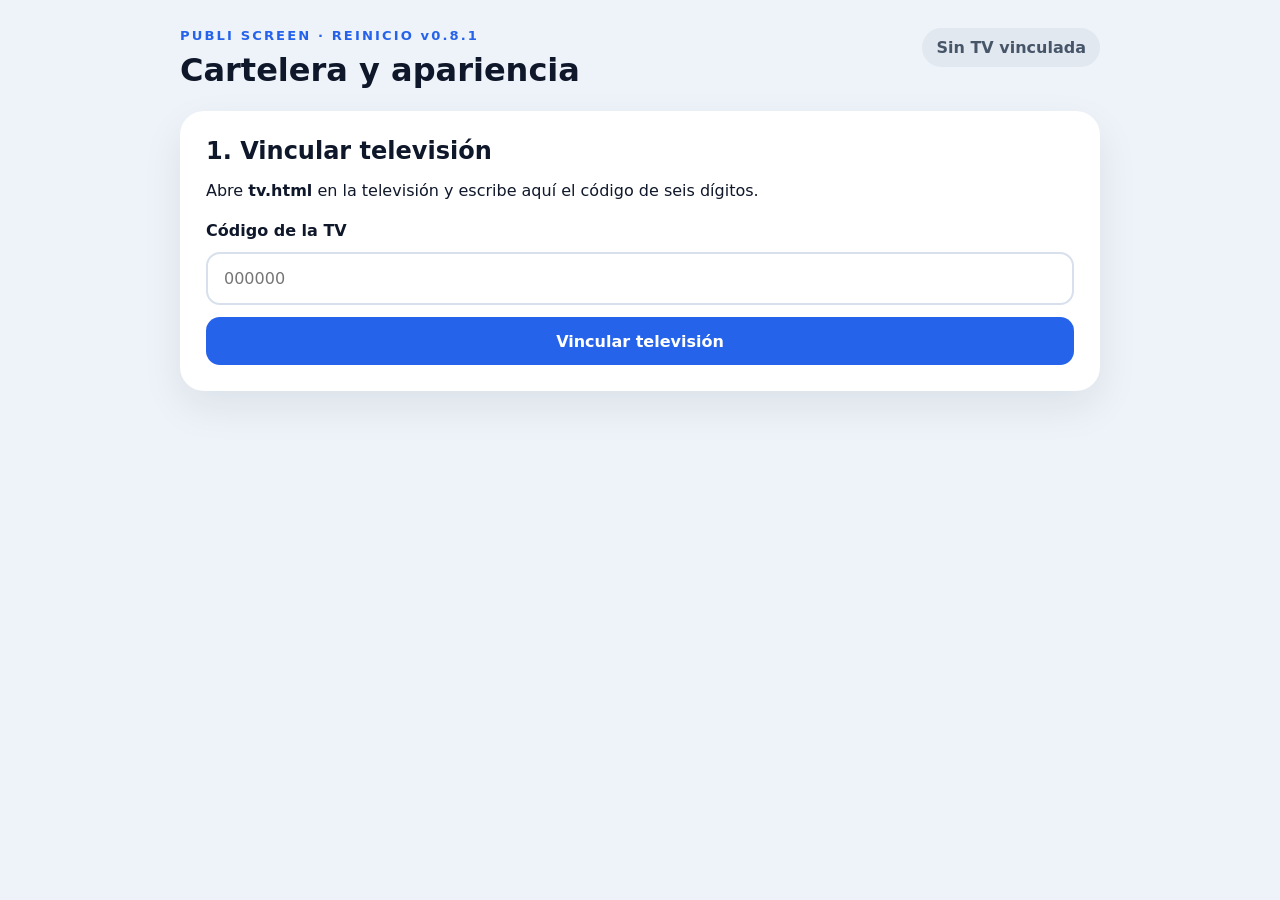
==== admin.html @ 949a7314 "PUBLI SCREEN reinicio v0.8.1 - Recuperacion de TV" ====
<!doctype html>
<html lang="es">
<head>
  <meta charset="utf-8">
  <meta name="viewport" content="width=device-width,initial-scale=1">
  <title>PUBLI SCREEN Admin</title>
  <link rel="stylesheet" href="styles.css">
</head>
<body class="admin-page">
  <main class="admin-shell">
    <header class="admin-header">
      <div>
        <p class="eyebrow">PUBLI SCREEN · REINICIO v0.8.1</p>
        <h1>Cartelera y apariencia</h1>
      </div>
      <span id="connectionBadge" class="badge">Sin TV vinculada</span>
    </header>

    <section id="appearanceSection" class="panel hidden">
      <div class="section-title"><div><p class="eyebrow">APARIENCIA DE LA TV</p><h2>Fondo y franja informativa</h2></div></div>
      <form id="appearanceForm" class="stack">
        <label for="backgroundMode">Tipo de fondo</label>
        <select id="backgroundMode">
          <option value="preset" selected>Fondo predeterminado</option>
          <option value="image">Imagen personalizada</option>
          <option value="solid">Color sólido</option>
          <option value="gradient">Degradado</option>
        </select>

        <div id="presetBackgroundPanel" class="background-mode-panel">
          <label>Fondos predeterminados</label>
          <div id="presetThemeGrid" class="preset-theme-grid">
            <button type="button" class="preset-theme-card selected" data-theme="clasico">
              <img src="theme-clasico.png" alt="Clásico">
              <span>Clásico</span>
            </button>
            <button type="button" class="preset-theme-card" data-theme="vacaciones">
              <img src="theme-vacaciones.png" alt="Vacaciones">
              <span>Vacaciones</span>
            </button>
            <button type="button" class="preset-theme-card" data-theme="regreso-clases">
              <img src="theme-regreso-clases.png" alt="Regreso a clases">
              <span>Regreso a clases</span>
            </button>
            <button type="button" class="preset-theme-card" data-theme="fiestas-patrias">
              <img src="theme-fiestas-patrias.png" alt="Fiestas Patrias">
              <span>Fiestas Patrias</span>
            </button>
            <button type="button" class="preset-theme-card" data-theme="halloween">
              <img src="theme-halloween.png" alt="Halloween">
              <span>Halloween</span>
            </button>
            <button type="button" class="preset-theme-card" data-theme="dia-muertos">
              <img src="theme-dia-muertos.png" alt="Día de Muertos">
              <span>Día de Muertos</span>
            </button>
            <button type="button" class="preset-theme-card" data-theme="navidad">
              <img src="theme-navidad.png" alt="Navidad">
              <span>Navidad</span>
            </button>
          </div>
        </div>

        <div id="imageBackgroundPanel" class="background-mode-panel hidden">
          <label for="backgroundInput">Imagen de fondo horizontal</label>
          <input id="backgroundInput" type="file" accept="image/jpeg,image/png,image/webp">
          <p class="field-help">Recomendado: imagen horizontal 16:9, por ejemplo 1920 × 1080 px.</p>
        </div>

        <div id="solidBackgroundPanel" class="background-mode-panel hidden">
          <label for="solidColor">Color del fondo</label>
          <div class="color-control-row">
            <input id="solidColor" type="color" value="#073b7a">
            <input id="solidColorText" type="text" value="#073b7a" maxlength="7" inputmode="text">
          </div>
        </div>

        <div id="gradientBackgroundPanel" class="background-mode-panel hidden">
          <div class="two-columns">
            <div>
              <label for="gradientColor1">Color 1</label>
              <input id="gradientColor1" type="color" value="#123f91">
            </div>
            <div>
              <label for="gradientColor2">Color 2</label>
              <input id="gradientColor2" type="color" value="#5b21b6">
            </div>
          </div>
          <label for="gradientDirection">Dirección del degradado</label>
          <select id="gradientDirection">
            <option value="to right">Horizontal →</option>
            <option value="to left">Horizontal ←</option>
            <option value="to bottom">Vertical ↓</option>
            <option value="to top">Vertical ↑</option>
            <option value="135deg" selected>Diagonal ↘</option>
            <option value="45deg">Diagonal ↗</option>
          </select>
        </div>

        <label>Vista previa del fondo</label>
        <div id="backgroundPreview" class="background-preview theme-preview">
          <span id="backgroundPreviewPlaceholder">Vista previa del fondo</span>
          <img id="backgroundPreviewImage" alt="Fondo de la TV">
        </div>

        <label for="tickerText">Texto de la franja inferior</label>
        <textarea id="tickerText" maxlength="500" placeholder="ACEPTAMOS TARJETAS • ACUMULA PUNTOS • RECARGAS Y PAGO DE SERVICIOS"></textarea>

        <div class="two-columns">
          <div>
            <label for="tickerDirection">Dirección</label>
            <select id="tickerDirection">
              <option value="left" selected>De derecha a izquierda</option>
              <option value="right">De izquierda a derecha</option>
            </select>
          </div>
          <div>
            <label for="tickerSpeed">Velocidad</label>
            <select id="tickerSpeed">
              <option value="slow">Lenta</option>
              <option value="normal" selected>Normal</option>
              <option value="fast">Rápida</option>
            </select>
          </div>
        </div>

        <label for="transitionStyle">Transición entre pantallas</label>
        <select id="transitionStyle">
          <option value="fade" selected>Desvanecimiento</option>
          <option value="slide-left">Desplazamiento lateral ←</option>
          <option value="slide-right">Desplazamiento lateral →</option>
          <option value="zoom-in">Zoom de entrada</option>
          <option value="zoom-out">Zoom de salida</option>
          <option value="rise">Subir suavemente</option>
          <option value="drop">Bajar suavemente</option>
          <option value="carousel">Carrusel 3D</option>
          <option value="continuous-carousel">Carrusel continuo</option>
        </select>

        <div class="presentation-controls-card">
          <p class="eyebrow">PRESENTACIÓN</p>

          <label class="switch-row summary-switch">
            <input id="summaryEnabled" type="checkbox" checked>
            <span>
              <strong>Pantallas de resumen</strong>
              <small>Mostrar hasta 6 ofertas antes de verlas de 2 en 2.</small>
            </span>
          </label>

          <label>Duración por tipo de pantalla</label>
          <div class="three-columns duration-grid">
            <div>
              <label for="noticeDuration">Avisos</label>
              <select id="noticeDuration">
                <option value="5">5 segundos</option>
                <option value="8">8 segundos</option>
                <option value="10" selected>10 segundos</option>
                <option value="15">15 segundos</option>
                <option value="20">20 segundos</option>
                <option value="30">30 segundos</option>
              </select>
            </div>
            <div>
              <label for="summaryDuration">Resumen</label>
              <select id="summaryDuration">
                <option value="5">5 segundos</option>
                <option value="8" selected>8 segundos</option>
                <option value="10">10 segundos</option>
                <option value="15">15 segundos</option>
                <option value="20">20 segundos</option>
                <option value="30">30 segundos</option>
              </select>
            </div>
            <div>
              <label for="offersDuration">Ofertas</label>
              <select id="offersDuration">
                <option value="5">5 segundos</option>
                <option value="8">8 segundos</option>
                <option value="10" selected>10 segundos</option>
                <option value="15">15 segundos</option>
                <option value="20">20 segundos</option>
                <option value="30">30 segundos</option>
              </select>
            </div>
          </div>
        </div>

        <label class="switch-row">
          <input id="showClock" type="checkbox" checked>
          <span>Mostrar hora y fecha</span>
        </label>

        <div class="appearance-actions">
          <button id="saveAppearanceButton" class="button primary" type="submit">Guardar apariencia</button>
          <button id="openPreviewButton" class="button secondary" type="button">Vista previa de TV</button>
        </div>
      </form>
      <p id="appearanceMessage" class="message hidden"></p>
    </section>

    <section id="pairSection" class="panel">
      <h2>1. Vincular televisión</h2>
      <p>Abre <strong>tv.html</strong> en la televisión y escribe aquí el código de seis dígitos.</p>
      <form id="pairForm" class="stack">
        <label for="pairCode">Código de la TV</label>
        <input id="pairCode" inputmode="numeric" maxlength="6" placeholder="000000" required>
        <button class="button primary" type="submit">Vincular televisión</button>
      </form>
      <p id="pairMessage" class="message hidden"></p>
    </section>

    <section id="offerSection" class="panel hidden">
      <div class="section-title">
        <div>
          <p class="eyebrow">NUEVA PUBLICACIÓN</p>
          <h2>Crear oferta o aviso</h2>
        </div>
        <button id="unlinkButton" class="button ghost" type="button">Desvincular</button>
      </div>

      <form id="offerForm" class="stack">
        <label for="contentType">Tipo de publicación</label>
        <select id="contentType">
          <option value="offer" selected>Oferta</option>
          <option value="notice">Aviso</option>
        </select>

        <label id="titleLabel" for="title">Producto</label>
        <input id="title" maxlength="60" placeholder="Ej. Coca-Cola" required>

        <label for="description">Descripción</label>
        <textarea id="description" maxlength="120" placeholder="Ej. Paquete de 2 botellas de 2.5 L"></textarea>

        <div id="priceFields" class="two-columns">
          <div>
            <label for="previousPrice">Precio anterior</label>
            <input id="previousPrice" type="number" min="0" step="0.01" placeholder="45.00" required>
          </div>
          <div>
            <label for="currentPrice">Precio actual</label>
            <input id="currentPrice" type="number" min="0" step="0.01" placeholder="39.00" required>
          </div>
        </div>

        <div id="ctaField" class="hidden">
          <label for="ctaText">Llamado a la acción</label>
          <input id="ctaText" maxlength="100" placeholder="Ej. Pide más información en cajas">
        </div>

        <label for="duration">Duración en TV</label>
        <select id="duration">
          <option value="5">5 segundos</option>
          <option value="8" selected>8 segundos</option>
          <option value="10">10 segundos</option>
          <option value="15">15 segundos</option>
          <option value="20">20 segundos</option>
        </select>

        <label id="mediaLabel" for="media">Imagen del producto</label>
        <input id="media" type="file" accept="image/jpeg,image/png,image/webp" required>
        <p class="field-help">La imagen se sube sin recortes ni transformaciones. En los avisos es opcional.</p>

        <div id="imagePreview" class="admin-image-preview empty">
          <span>Vista previa</span>
          <img id="previewImage" alt="Vista previa" class="hidden">
        </div>

        <button id="saveButton" class="button primary" type="submit">Guardar oferta</button>
      </form>
      <p id="offerMessage" class="message hidden"></p>
    </section>

    <section id="listSection" class="panel hidden">
      <div class="section-title">
        <div>
          <p class="eyebrow">PUBLICACIONES GUARDADAS</p>
          <h2>Lista de reproducción</h2><p class="field-help">La TV mezcla ofertas y avisos activos siguiendo este orden.</p>
        </div>
        <span id="offerCount" class="count">0</span>
      </div>
      <div id="offersList" class="offers-list"></div>
    </section>
  </main>


  <div id="previewModal" class="preview-modal hidden" role="dialog" aria-modal="true" aria-label="Vista previa de TV">
    <div class="preview-dialog">
      <div class="preview-toolbar">
        <div>
          <strong>Vista previa de TV</strong>
          <span>La misma presentación que recibe la televisión vinculada.</span>
        </div>
        <button id="closePreviewButton" class="button ghost" type="button">Cerrar</button>
      </div>
      <div class="preview-frame-wrap">
        <iframe id="tvPreviewFrame" title="Vista previa de PUBLI SCREEN" allow="autoplay"></iframe>
      </div>
    </div>
  </div>

  <script type="module" src="admin.js"></script>
</body>
</html>
---- styles.css ----
* {
  box-sizing: border-box;
}

:root {
  font-family: Inter, ui-sans-serif, system-ui, -apple-system, BlinkMacSystemFont, "Segoe UI", sans-serif;
  color: #0f172a;
  background: #eef3f9;
}

body {
  margin: 0;
}

.hidden {
  display: none !important;
}

button,
input,
textarea,
select {
  font: inherit;
}

.button {
  display: inline-flex;
  min-height: 48px;
  padding: 12px 20px;
  align-items: center;
  justify-content: center;
  border: 0;
  border-radius: 14px;
  font-weight: 800;
  text-decoration: none;
  cursor: pointer;
}

.button.primary {
  color: white;
  background: #2563eb;
}

.button.secondary,
.button.ghost {
  color: #0f172a;
  background: #e2e8f0;
}

.button:disabled {
  opacity: .6;
  cursor: wait;
}

.eyebrow {
  margin: 0 0 8px;
  color: #2563eb;
  font-size: .82rem;
  font-weight: 900;
  letter-spacing: .16em;
}

.landing {
  display: grid;
  min-height: 100vh;
  padding: 24px;
  place-items: center;
}

.landing-card {
  width: min(100%, 700px);
  padding: 42px;
  border-radius: 28px;
  background: white;
  box-shadow: 0 24px 70px rgba(15, 23, 42, .12);
}

.landing-card h1 {
  margin: 0;
  font-size: clamp(2.5rem, 7vw, 5rem);
}

.landing-card p {
  color: #64748b;
  font-size: 1.1rem;
  line-height: 1.6;
}

.landing-actions {
  display: flex;
  gap: 12px;
  flex-wrap: wrap;
}

.admin-page {
  min-height: 100vh;
  background: #eef3f9;
}

.admin-shell {
  width: min(100% - 24px, 920px);
  margin: 0 auto;
  padding: 28px 0 70px;
}

.admin-header {
  display: flex;
  margin-bottom: 22px;
  align-items: flex-start;
  justify-content: space-between;
  gap: 16px;
}

.admin-header h1,
.panel h2 {
  margin: 0;
}

.badge,
.count {
  display: inline-flex;
  padding: 10px 14px;
  border-radius: 999px;
  color: #475569;
  background: #e2e8f0;
  font-weight: 800;
}

.badge.connected {
  color: #166534;
  background: #dcfce7;
}

.panel {
  margin-bottom: 22px;
  padding: 26px;
  border-radius: 24px;
  background: white;
  box-shadow: 0 16px 40px rgba(15, 23, 42, .08);
}

.stack {
  display: grid;
  gap: 12px;
}

label {
  margin-top: 5px;
  font-weight: 800;
}

input,
textarea,
select {
  width: 100%;
  padding: 15px 16px;
  border: 2px solid #d7e0ec;
  border-radius: 14px;
  outline: none;
  background: white;
}

input:focus,
textarea:focus {
  border-color: #2563eb;
}

textarea {
  min-height: 100px;
  resize: vertical;
}

.two-columns {
  display: grid;
  grid-template-columns: 1fr 1fr;
  gap: 14px;
}

.field-help {
  margin: -4px 0 4px;
  color: #64748b;
  font-size: .9rem;
}

.section-title {
  display: flex;
  margin-bottom: 18px;
  align-items: flex-start;
  justify-content: space-between;
  gap: 14px;
}

.message {
  margin: 16px 0 0;
  padding: 14px 16px;
  border-radius: 14px;
  color: #166534;
  background: #dcfce7;
  font-weight: 700;
}

.message.error {
  color: #991b1b;
  background: #fee2e2;
}

.admin-image-preview {
  display: grid;
  min-height: 300px;
  padding: 14px;
  place-items: center;
  overflow: hidden;
  border-radius: 18px;
  background: #0f172a;
}

.admin-image-preview span {
  color: #94a3b8;
}

.admin-image-preview img {
  display: block;
  width: auto;
  height: auto;
  max-width: 100%;
  max-height: 420px;
  object-fit: contain;
}

.admin-image-preview:not(.empty) span {
  display: none;
}

.offers-list {
  display: grid;
  gap: 10px;
}

.offer-list-item {
  display: grid;
  grid-template-columns: 72px 1fr auto;
  min-width: 0;
  padding: 10px;
  align-items: center;
  gap: 14px;
  border: 1px solid #e2e8f0;
  border-radius: 16px;
}

.offer-list-item img {
  width: 72px;
  height: 72px;
  object-fit: contain;
  border-radius: 10px;
  background: #f8fafc;
}

.offer-list-item div {
  display: grid;
  min-width: 0;
  gap: 4px;
}

.offer-list-item span {
  color: #64748b;
}

.icon-button {
  padding: 10px;
  border: 0;
  border-radius: 10px;
  color: #991b1b;
  background: #fee2e2;
  font-weight: 800;
  cursor: pointer;
}

.empty-list {
  color: #64748b;
}

/* TV */
.tv-page {
  width: 100vw;
  height: 100vh;
  overflow: hidden;
  background: linear-gradient(135deg, #163c88, #5922b5);
}

.tv-pair-view,
.tv-empty-view {
  display: grid;
  width: 100%;
  height: 100%;
  padding: 5vw;
  place-content: center;
  text-align: center;
  color: white;
}

.tv-brand {
  margin: 0 0 12px;
  color: #93c5fd;
  font-weight: 900;
  letter-spacing: .2em;
}

.tv-pair-view h1,
.tv-empty-view h1 {
  margin: 0;
  font-size: clamp(3rem, 7vw, 7rem);
}

.tv-pair-view > p,
.tv-empty-view > p {
  font-size: clamp(1.2rem, 2.2vw, 2.2rem);
}

.pairing-code {
  margin: 32px auto;
  padding: 20px 42px;
  border: 3px solid rgba(255,255,255,.3);
  border-radius: 24px;
  background: rgba(255,255,255,.1);
  font-size: clamp(4rem, 10vw, 10rem);
  font-weight: 900;
  letter-spacing: .12em;
}

.tv-offer-view {
  position: relative;
  width: 100%;
  height: 100%;
  padding: clamp(18px, 3vh, 34px) clamp(24px, 3vw, 58px) clamp(28px, 4vh, 46px);
}

.offer-card {
  display: grid;
  grid-template-columns: minmax(0, 46%) minmax(0, 54%);
  width: 100%;
  height: 100%;
  min-height: 0;
  gap: clamp(18px, 2.4vw, 42px);
  padding: clamp(24px, 3vw, 54px);
  overflow: hidden;
  border-radius: clamp(24px, 3vw, 50px);
  background: white;
  box-shadow: 0 24px 70px rgba(0,0,0,.25);
}

.offer-copy {
  display: flex;
  min-width: 0;
  min-height: 0;
  flex-direction: column;
  justify-content: center;
  overflow: hidden;
}

.offer-label {
  width: fit-content;
  padding: 10px 18px;
  border-radius: 10px;
  background: #facc15;
  font-size: clamp(.8rem, 1.2vw, 1.35rem);
  font-weight: 950;
}

.offer-copy h1 {
  margin: clamp(14px, 2vh, 28px) 0 10px;
  overflow-wrap: anywhere;
  color: #07142d;
  font-size: clamp(2.6rem, 5.8vw, 7rem);
  line-height: .94;
}

.offer-copy > p {
  margin: 0 0 clamp(18px, 3vh, 34px);
  color: #374151;
  font-size: clamp(1rem, 1.8vw, 2rem);
  font-weight: 750;
  line-height: 1.25;
}

.price-grid {
  display: grid;
  grid-template-columns: 1fr 1fr;
  width: min(100%, 650px);
  gap: clamp(12px, 1.5vw, 24px);
}

.price-box {
  display: grid;
  min-height: clamp(120px, 19vh, 210px);
  padding: clamp(16px, 2vw, 30px);
  align-content: center;
  border-radius: clamp(18px, 2vw, 30px);
}

.price-box span {
  font-size: clamp(.85rem, 1.2vw, 1.4rem);
  font-weight: 950;
  letter-spacing: .08em;
}

.price-box strong {
  font-size: clamp(2.2rem, 4vw, 5rem);
  line-height: 1;
}

.price-box.previous {
  position: relative;
  color: white;
  background: #173f8b;
}

.price-box.previous::after {
  content: "";
  position: absolute;
  left: 12%;
  right: 12%;
  bottom: 42%;
  height: 6px;
  border-radius: 999px;
  background: #ef4444;
  transform: rotate(-10deg);
}

.price-box.current {
  background: #fbbf24;
}

.saving-box {
  display: flex;
  width: min(100%, 650px);
  margin-top: clamp(12px, 2vh, 24px);
  padding: clamp(14px, 1.7vw, 24px);
  align-items: baseline;
  gap: 12px;
  border-radius: clamp(16px, 2vw, 26px);
  color: #08783f;
  background: #dcfce7;
}

.saving-box span {
  font-size: clamp(1rem, 1.3vw, 1.55rem);
  font-weight: 950;
}

.saving-box strong {
  font-size: clamp(1.7rem, 2.6vw, 3.2rem);
}

.offer-image-frame {
  display: grid;
  width: 100%;
  height: 100%;
  min-width: 0;
  min-height: 0;
  padding: clamp(8px, 1vw, 18px);
  place-items: center;
  overflow: hidden;
  border: 1px solid #e2e8f0;
  border-radius: clamp(20px, 2.5vw, 38px);
  background: white;
}

.offer-image-frame img {
  display: block;
  width: auto;
  height: auto;
  max-width: 100%;
  max-height: 100%;
  object-fit: contain;
  object-position: center;
}

.tv-progress {
  position: absolute;
  right: 0;
  bottom: 0;
  left: 0;
  height: 8px;
  background: rgba(255,255,255,.22);
}

.tv-progress div {
  width: 100%;
  height: 100%;
  background: #facc15;
  transform-origin: left;
}

.slide-counter {
  position: absolute;
  top: 18px;
  right: 28px;
  color: white;
  font-size: clamp(1rem, 1.5vw, 1.6rem);
  font-weight: 900;
}

@keyframes progress {
  from { transform: scaleX(0); }
  to { transform: scaleX(1); }
}

@media (max-width: 700px) {
  .two-columns {
    grid-template-columns: 1fr;
  }

  .admin-header {
    flex-direction: column;
  }
}

@media (max-height: 760px) {
  .tv-offer-view {
    padding: 14px 24px 24px;
  }

  .offer-card {
    padding: 18px 24px;
  }

  .offer-copy h1 {
    font-size: clamp(2.2rem, 4.8vw, 5rem);
    margin-top: 10px;
  }

  .offer-copy > p {
    margin-bottom: 12px;
  }

  .price-box {
    min-height: 100px;
    padding: 13px 18px;
  }

  .saving-box {
    margin-top: 10px;
    padding: 10px 15px;
  }
}


/* REINICIO v0.2 — LISTA DE REPRODUCCIÓN */
.offer-list-item {
  grid-template-columns: 42px 72px minmax(0, 1fr) auto;
}

.position-number {
  display: grid;
  width: 36px;
  height: 36px;
  place-items: center;
  border-radius: 999px;
  color: #1d4ed8;
  background: #dbeafe;
  font-weight: 900;
}

.offer-list-copy small {
  color: #64748b;
}

.offer-list-item.paused {
  opacity: .62;
  background: #f8fafc;
}

.playlist-actions {
  display: grid;
  grid-template-columns: repeat(2, minmax(42px, auto));
  gap: 7px;
}

.playlist-actions .icon-button {
  color: #0f172a;
  background: #e2e8f0;
}

.playlist-actions .delete-offer {
  color: #991b1b;
  background: #fee2e2;
}

.playlist-actions button:disabled {
  opacity: .35;
  cursor: not-allowed;
}

.offer-image-frame img {
  opacity: 1;
  transition: opacity .25s ease;
}

.offer-image-frame img.changing {
  opacity: .2;
}

@media (max-width: 700px) {
  .offer-list-item {
    grid-template-columns: 36px 64px minmax(0, 1fr);
  }

  .playlist-actions {
    grid-column: 1 / -1;
    grid-template-columns: repeat(4, 1fr);
  }
}

.background-preview{display:grid;min-height:280px;padding:12px;place-items:center;overflow:hidden;border-radius:18px;background:#0f172a}
.background-preview span{color:#94a3b8}.background-preview img{display:block;width:100%;max-height:420px;object-fit:contain}.background-preview:not(.empty) span{display:none}
.switch-row{display:flex;align-items:center;gap:12px}.switch-row input{width:22px;height:22px}
.tv-offer-view{position:relative;display:grid;width:100%;height:100%;padding:clamp(28px,4vh,54px) clamp(28px,4vw,72px) clamp(72px,10vh,110px);place-items:center;overflow:hidden;isolation:isolate}
.tv-background,.tv-background-shade{position:absolute;inset:0;z-index:-3}.tv-background{background-position:center;background-size:cover;background-repeat:no-repeat}.tv-background:not(.has-background){background:linear-gradient(135deg,#163c88,#5922b5)}.tv-background-shade{z-index:-2;background:rgba(4,15,40,.12)}
.offer-window{display:grid;grid-template-columns:minmax(0,46%) minmax(0,54%);width:min(100%,1720px);height:min(72vh,760px);min-height:0;gap:clamp(18px,2.4vw,42px);padding:clamp(24px,3vw,54px);overflow:hidden;border:1px solid rgba(255,255,255,.65);border-radius:clamp(24px,3vw,50px);background:rgba(255,255,255,.95);box-shadow:0 24px 70px rgba(0,0,0,.28);backdrop-filter:blur(5px)}
.floating-clock{position:absolute;top:clamp(16px,2.2vh,30px);right:clamp(24px,3vw,56px);display:grid;z-index:5;min-width:150px;padding:12px 18px;justify-items:end;border:1px solid rgba(255,255,255,.35);border-radius:18px;color:#fff;background:rgba(9,20,48,.7);box-shadow:0 10px 24px rgba(0,0,0,.22);backdrop-filter:blur(8px)}
.floating-clock strong{font-size:clamp(1.5rem,2.2vw,2.7rem);line-height:1}.floating-clock span{margin-top:4px;color:#dbeafe;font-size:clamp(.75rem,1vw,1.05rem);font-weight:750}
.slide-counter{position:absolute;top:clamp(18px,2.4vh,32px);left:clamp(24px,3vw,56px);z-index:5;padding:10px 15px;border-radius:999px;background:rgba(9,20,48,.66);backdrop-filter:blur(8px)}
.ticker-bar{position:absolute;right:0;bottom:8px;left:0;z-index:6;height:clamp(52px,7vh,76px);overflow:hidden;border-top:2px solid rgba(255,255,255,.45);border-bottom:2px solid rgba(255,255,255,.45);color:#fff;background:linear-gradient(90deg,#dc2626,#f59e0b);box-shadow:0 -10px 24px rgba(0,0,0,.18)}
.ticker-track{display:flex;width:max-content;height:100%;align-items:center;gap:80px;white-space:nowrap;font-size:clamp(1.1rem,1.7vw,2rem);font-weight:950;letter-spacing:.04em;will-change:transform}.ticker-track span{display:inline-block;padding-left:40px}
.ticker-track.running[data-direction="left"]{animation-name:tickerLeft;animation-timing-function:linear;animation-iteration-count:infinite}.ticker-track.running[data-direction="right"]{animation-name:tickerRight;animation-timing-function:linear;animation-iteration-count:infinite}
.ticker-track.running[data-speed="slow"]{animation-duration:34s}.ticker-track.running[data-speed="normal"]{animation-duration:22s}.ticker-track.running[data-speed="fast"]{animation-duration:13s}
@keyframes tickerLeft{from{transform:translateX(0)}to{transform:translateX(-50%)}}@keyframes tickerRight{from{transform:translateX(-50%)}to{transform:translateX(0)}}
.tv-progress{bottom:0;z-index:8}
@media(max-height:760px){.tv-offer-view{padding:16px 24px 66px}.offer-window{height:min(76vh,650px);padding:18px 24px}.floating-clock{top:8px;right:18px;padding:8px 12px}.slide-counter{top:8px;left:18px}.ticker-bar{height:52px}}

/* v0.3.1 — ajuste visual sobre fondo IA. Motor de imágenes intacto. */
.tv-offer-view{
  padding:clamp(150px,18vh,210px) clamp(28px,3vw,58px) clamp(78px,9vh,100px);
  align-items:center;
}
.offer-window{
  width:min(96%,1720px);
  height:min(58vh,610px);
  padding:clamp(20px,2.2vw,38px);
  gap:clamp(16px,2vw,32px);
}
.slide-counter{
  top:clamp(92px,11vh,122px);
  left:clamp(22px,2.5vw,44px);
  padding:7px 13px;
  font-size:clamp(.9rem,1.15vw,1.25rem);
  background:rgba(9,20,48,.72);
  box-shadow:0 7px 18px rgba(0,0,0,.18);
}
.floating-clock{
  top:clamp(92px,11vh,122px);
  right:clamp(22px,2.5vw,44px);
  min-width:128px;
  padding:8px 13px;
  border-radius:14px;
}
.floating-clock strong{font-size:clamp(1.25rem,1.7vw,2rem)}
.floating-clock span{font-size:clamp(.68rem,.85vw,.9rem)}
.ticker-bar{bottom:8px}
.ticker-track{padding-left:100vw}
.ticker-track.running[data-direction="left"]{animation-name:tickerEnterLeft}
.ticker-track.running[data-direction="right"]{animation-name:tickerEnterRight}
@keyframes tickerEnterLeft{
  from{transform:translateX(0)}
  to{transform:translateX(calc(-100% - 100vw))}
}
@keyframes tickerEnterRight{
  from{transform:translateX(calc(-100% - 100vw))}
  to{transform:translateX(0)}
}
@media(max-height:760px){
  .tv-offer-view{padding:110px 24px 64px}
  .offer-window{height:58vh;padding:16px 22px}
  .slide-counter{top:70px;left:18px}
  .floating-clock{top:70px;right:18px}
}


/* v0.3.2 — fondo IA visible, sin barra superior oscura */

/* Recupera el espacio superior para mostrar el encabezado del fondo. */
.tv-offer-view {
  padding:
    clamp(210px, 24vh, 280px)
    clamp(28px, 3vw, 56px)
    clamp(84px, 10vh, 104px) !important;
  align-items: start !important;
}

/* Ventana de ofertas más baja y compacta. */
.offer-window {
  width: min(95%, 1680px) !important;
  height: min(54vh, 560px) !important;
  margin-top: 0 !important;
  padding: clamp(18px, 2vw, 34px) !important;
  gap: clamp(16px, 1.8vw, 30px) !important;
  border-radius: clamp(22px, 2.4vw, 42px) !important;
}

/* Elimina cualquier efecto de franja superior heredado. */
.slide-counter,
.floating-clock {
  box-shadow: 0 8px 20px rgba(0, 0, 0, .2) !important;
  backdrop-filter: blur(8px) !important;
}

/* Contador pequeño, sin barra de ancho completo. */
.slide-counter {
  top: clamp(170px, 19vh, 220px) !important;
  left: clamp(22px, 2.5vw, 44px) !important;
  width: auto !important;
  min-width: 64px !important;
  padding: 8px 14px !important;
  border-radius: 999px !important;
  font-size: clamp(.9rem, 1.1vw, 1.2rem) !important;
  line-height: 1 !important;
  background: rgba(9, 20, 48, .78) !important;
}

/* Reloj pequeño y flotante. */
.floating-clock {
  top: clamp(164px, 18.5vh, 214px) !important;
  right: clamp(22px, 2.5vw, 44px) !important;
  min-width: 132px !important;
  padding: 9px 14px !important;
  border-radius: 16px !important;
  background: rgba(9, 20, 48, .78) !important;
}

.floating-clock strong {
  font-size: clamp(1.2rem, 1.55vw, 1.8rem) !important;
}

.floating-clock span {
  font-size: clamp(.68rem, .8vw, .9rem) !important;
}

/* Mantiene despejada la zona del noticiero. */
.ticker-bar {
  bottom: 8px !important;
  height: clamp(52px, 6.5vh, 70px) !important;
}

/* Ajuste especial para TVs 720p/768p. */
@media (max-height: 800px) {
  .tv-offer-view {
    padding:
      155px
      24px
      68px !important;
  }

  .offer-window {
    height: 55vh !important;
    padding: 16px 22px !important;
  }

  .slide-counter {
    top: 118px !important;
    left: 18px !important;
  }

  .floating-clock {
    top: 112px !important;
    right: 18px !important;
  }

  .ticker-bar {
    height: 52px !important;
  }
}


/* ==========================================================
   REINICIO v0.4 — DOS OFERTAS POR PANTALLA
   No modifica el motor de carga ni el ajuste de las imágenes.
   ========================================================== */

.two-offer-mode {
  display: block !important;
  padding: 0 !important;
}

/* Sin barra superior: contador y reloj son cápsulas independientes. */
.pair-counter {
  position: absolute;
  top: clamp(18px, 2.2vh, 28px);
  left: clamp(22px, 2.5vw, 44px);
  z-index: 10;
  width: auto;
  min-width: 72px;
  padding: 8px 15px;
  border-radius: 999px;
  color: white;
  background: rgba(7, 20, 49, .78);
  box-shadow: 0 8px 20px rgba(0, 0, 0, .22);
  backdrop-filter: blur(8px);
  font-size: clamp(.9rem, 1.15vw, 1.25rem);
  font-weight: 900;
  line-height: 1;
  text-align: center;
}

.two-offer-mode .floating-clock {
  top: clamp(14px, 1.8vh, 24px) !important;
  right: clamp(22px, 2.5vw, 44px) !important;
  min-width: 130px !important;
  padding: 8px 13px !important;
  border-radius: 15px !important;
}

/* Deja visible el encabezado diseñado en el fondo IA. */
.offers-window {
  position: absolute;
  top: clamp(220px, 26vh, 300px);
  right: clamp(28px, 3vw, 54px);
  bottom: clamp(82px, 9vh, 102px);
  left: clamp(28px, 3vw, 54px);
  display: grid;
  grid-template-columns: repeat(2, minmax(0, 1fr));
  gap: clamp(16px, 1.5vw, 28px);
  min-width: 0;
  min-height: 0;
  z-index: 3;
}

.compact-offer-card {
  display: grid;
  grid-template-columns: minmax(0, 42%) minmax(0, 58%);
  min-width: 0;
  min-height: 0;
  height: 100%;
  overflow: hidden;
  border: 1px solid rgba(255, 255, 255, .7);
  border-radius: clamp(20px, 2vw, 34px);
  background: rgba(255, 255, 255, .96);
  box-shadow: 0 18px 45px rgba(0, 0, 0, .22);
  backdrop-filter: blur(5px);
}

.compact-image-frame {
  display: grid;
  min-width: 0;
  min-height: 0;
  padding: clamp(12px, 1.3vw, 22px);
  place-items: center;
  overflow: hidden;
  background: white;
}

.compact-image-frame img {
  display: block;
  width: auto;
  height: auto;
  max-width: 100%;
  max-height: 100%;
  object-fit: contain;
  object-position: center;
  opacity: 1;
  transition: opacity .22s ease;
}

.compact-image-frame img.changing {
  opacity: .18;
}

.compact-offer-copy {
  display: flex;
  min-width: 0;
  min-height: 0;
  padding: clamp(16px, 1.6vw, 28px);
  flex-direction: column;
  justify-content: center;
  overflow: hidden;
}

.compact-label {
  width: fit-content;
  padding: 7px 12px;
  border-radius: 8px;
  color: #0f172a;
  background: #facc15;
  font-size: clamp(.65rem, .78vw, .9rem);
  font-weight: 950;
}

.compact-offer-copy h2 {
  margin: clamp(8px, 1vh, 13px) 0 4px;
  overflow: hidden;
  color: #07142d;
  text-overflow: ellipsis;
  white-space: nowrap;
  font-size: clamp(1.65rem, 2.3vw, 3rem);
  line-height: 1;
}

.compact-offer-copy > p {
  display: -webkit-box;
  min-height: 2.3em;
  margin: 0 0 clamp(10px, 1.2vh, 16px);
  overflow: hidden;
  color: #475569;
  font-size: clamp(.78rem, .95vw, 1.12rem);
  font-weight: 700;
  line-height: 1.15;
  -webkit-box-orient: vertical;
  -webkit-line-clamp: 2;
}

.compact-prices {
  display: grid;
  grid-template-columns: 1fr 1fr;
  gap: clamp(8px, .8vw, 13px);
}

.compact-before,
.compact-now {
  display: grid;
  min-width: 0;
  min-height: clamp(78px, 10vh, 112px);
  padding: clamp(10px, 1vw, 16px);
  align-content: center;
  border-radius: clamp(13px, 1.3vw, 20px);
}

.compact-before {
  position: relative;
  color: white;
  background: #173f8b;
}

.compact-before::after {
  content: "";
  position: absolute;
  left: 12%;
  right: 12%;
  top: 58%;
  height: 5px;
  border-radius: 999px;
  background: #ef4444;
  transform: rotate(-9deg);
}

.compact-now {
  color: #07142d;
  background: #fbbf24;
}

.compact-before span,
.compact-now span,
.compact-saving span {
  font-size: clamp(.62rem, .74vw, .84rem);
  font-weight: 950;
  letter-spacing: .06em;
}

.compact-before strong,
.compact-now strong {
  overflow: hidden;
  text-overflow: ellipsis;
  white-space: nowrap;
  font-size: clamp(1.55rem, 2vw, 2.7rem);
  line-height: 1;
}

.compact-saving {
  display: flex;
  min-width: 0;
  margin-top: clamp(8px, 1vh, 13px);
  padding: clamp(9px, .9vw, 14px);
  align-items: baseline;
  gap: 8px;
  overflow: hidden;
  border-radius: clamp(12px, 1.2vw, 18px);
  color: #08783f;
  background: #dcfce7;
}

.compact-saving strong {
  overflow: hidden;
  text-overflow: ellipsis;
  white-space: nowrap;
  font-size: clamp(1.15rem, 1.55vw, 2rem);
}

/* Cuando queda una oferta sin pareja, ocupa el centro sin ampliar la imagen. */
.offers-window.single-offer {
  grid-template-columns: minmax(0, 820px);
  justify-content: center;
}

.offers-window.single-offer .compact-offer-card {
  width: min(100%, 820px);
}

/* Noticiero y progreso permanecen abajo. */
.two-offer-mode .ticker-bar {
  bottom: 8px !important;
  height: clamp(52px, 6.5vh, 70px) !important;
}

.two-offer-mode .tv-progress {
  bottom: 0 !important;
}

/* TVs 720p y 768p */
@media (max-height: 800px) {
  .offers-window {
    top: 175px;
    right: 22px;
    bottom: 66px;
    left: 22px;
    gap: 14px;
  }

  .compact-offer-copy {
    padding: 13px 16px;
  }

  .compact-offer-copy h2 {
    font-size: clamp(1.45rem, 2vw, 2.3rem);
  }

  .compact-offer-copy > p {
    margin-bottom: 8px;
    -webkit-line-clamp: 1;
  }

  .compact-before,
  .compact-now {
    min-height: 72px;
    padding: 9px 11px;
  }

  .compact-before strong,
  .compact-now strong {
    font-size: clamp(1.35rem, 1.75vw, 2.15rem);
  }

  .compact-saving {
    margin-top: 7px;
    padding: 8px 10px;
  }

  .two-offer-mode .ticker-bar {
    height: 50px !important;
  }
}


/* ==========================================================
   PUBLI SCREEN v0.4.1 — LAYOUT BASADO EN LA REFERENCIA
   Mantiene intactos Supabase y el motor de imágenes.
   ========================================================== */

/* La TV ocupa exactamente el viewport y el fondo nunca se sale. */
body.tv-page {
  width: 100%;
  height: 100%;
  overflow: hidden !important;
}

body.tv-page,
.tv-offer-view {
  width: 100vw !important;
  height: 100vh !important;
  min-height: 0 !important;
  overflow: hidden !important;
}

.two-offer-mode {
  position: relative !important;
  display: block !important;
  width: 100vw !important;
  height: 100vh !important;
  padding: 0 !important;
  overflow: hidden !important;
  background: #082d6b;
}

/* El fondo se ajusta completo dentro de la TV, sin desbordarse arriba. */
.tv-background {
  position: absolute !important;
  inset: 0 !important;
  width: 100% !important;
  height: 100% !important;
  z-index: -3 !important;
  background-position: center center !important;
  background-repeat: no-repeat !important;
  background-size: 100% 100% !important;
}

.tv-background-shade {
  display: none !important;
}

/* Contador flotante, pequeño y limpio. */
.pair-counter {
  position: absolute !important;
  top: 2.1vh !important;
  left: 1.5vw !important;
  z-index: 20 !important;
  min-width: 76px !important;
  width: auto !important;
  padding: .7vh 1vw !important;
  border: 1px solid rgba(255,255,255,.28) !important;
  border-radius: 999px !important;
  color: #fff !important;
  background: rgba(7,20,49,.86) !important;
  box-shadow: 0 8px 20px rgba(0,0,0,.24) !important;
  backdrop-filter: blur(8px) !important;
  font-size: clamp(.95rem,1.25vw,1.35rem) !important;
  font-weight: 900 !important;
  line-height: 1 !important;
  text-align: center !important;
}

/* Reloj flotante compacto. */
.two-offer-mode .floating-clock {
  position: absolute !important;
  top: 1.5vh !important;
  right: 1.4vw !important;
  z-index: 20 !important;
  min-width: 150px !important;
  padding: .8vh .9vw !important;
  border: 1px solid rgba(255,255,255,.3) !important;
  border-radius: 18px !important;
  color: #fff !important;
  background: rgba(7,20,49,.86) !important;
  box-shadow: 0 8px 20px rgba(0,0,0,.24) !important;
  backdrop-filter: blur(8px) !important;
}

.two-offer-mode .floating-clock strong {
  font-size: clamp(1.35rem,1.8vw,2.1rem) !important;
}

.two-offer-mode .floating-clock span {
  margin-top: 3px !important;
  font-size: clamp(.7rem,.88vw,.95rem) !important;
}

/* Área central: dos tarjetas iguales y completamente visibles. */
.offers-window {
  position: absolute !important;
  top: 33.2vh !important;
  right: 2.6vw !important;
  bottom: 10.8vh !important;
  left: 2.6vw !important;
  z-index: 5 !important;
  display: grid !important;
  grid-template-columns: repeat(2, minmax(0, 1fr)) !important;
  gap: 1.35vw !important;
  min-width: 0 !important;
  min-height: 0 !important;
  overflow: visible !important;
}

/* Cada tarjeta se divide como en la referencia:
   imagen a la izquierda y datos a la derecha. */
.compact-offer-card {
  display: grid !important;
  grid-template-columns: minmax(0, 54%) minmax(0, 46%) !important;
  width: 100% !important;
  height: 100% !important;
  min-width: 0 !important;
  min-height: 0 !important;
  overflow: hidden !important;
  border: 1px solid rgba(255,255,255,.8) !important;
  border-radius: clamp(22px,2vw,36px) !important;
  background: rgba(255,255,255,.975) !important;
  box-shadow: 0 18px 45px rgba(0,0,0,.22) !important;
  backdrop-filter: blur(4px) !important;
}

/* Imagen completa, centrada y sin alteraciones. */
.compact-image-frame {
  display: grid !important;
  min-width: 0 !important;
  min-height: 0 !important;
  height: 100% !important;
  padding: clamp(14px,1.4vw,24px) !important;
  place-items: center !important;
  overflow: hidden !important;
  background: #fff !important;
}

.compact-image-frame img {
  display: block !important;
  width: auto !important;
  height: auto !important;
  max-width: 100% !important;
  max-height: 100% !important;
  object-fit: contain !important;
  object-position: center center !important;
}

/* Columna de información compacta para que nada se corte. */
.compact-offer-copy {
  display: flex !important;
  min-width: 0 !important;
  min-height: 0 !important;
  height: 100% !important;
  padding: clamp(16px,1.45vw,26px) !important;
  flex-direction: column !important;
  justify-content: center !important;
  overflow: hidden !important;
}

.compact-label {
  padding: 6px 11px !important;
  border-radius: 8px !important;
  font-size: clamp(.62rem,.72vw,.82rem) !important;
}

.compact-offer-copy h2 {
  margin: .8vh 0 .35vh !important;
  overflow: hidden !important;
  text-overflow: ellipsis !important;
  white-space: nowrap !important;
  font-size: clamp(1.75rem,2.3vw,3rem) !important;
  line-height: 1 !important;
}

.compact-offer-copy > p {
  display: -webkit-box !important;
  min-height: 0 !important;
  margin: 0 0 1.2vh !important;
  overflow: hidden !important;
  color: #475569 !important;
  font-size: clamp(.78rem,.95vw,1.12rem) !important;
  font-weight: 750 !important;
  line-height: 1.15 !important;
  -webkit-box-orient: vertical !important;
  -webkit-line-clamp: 3 !important;
}

/* Precios apilados verticalmente, como la referencia. */
.compact-prices {
  display: grid !important;
  grid-template-columns: 1fr !important;
  gap: .8vh !important;
}

.compact-before,
.compact-now {
  min-height: 0 !important;
  padding: clamp(9px,.8vw,14px) !important;
  border-radius: clamp(12px,1vw,18px) !important;
}

.compact-before strong,
.compact-now strong {
  font-size: clamp(1.45rem,1.9vw,2.5rem) !important;
}

.compact-saving {
  margin-top: .8vh !important;
  padding: clamp(8px,.75vw,12px) !important;
  border-radius: clamp(12px,1vw,18px) !important;
}

.compact-saving strong {
  font-size: clamp(1.1rem,1.45vw,1.85rem) !important;
}

/* Una oferta sin pareja se muestra centrada, sin estirarla. */
.offers-window.single-offer {
  grid-template-columns: minmax(0, 920px) !important;
  justify-content: center !important;
}

.offers-window.single-offer .compact-offer-card {
  width: min(100%,920px) !important;
}

/* Franja inferior fija; el fondo termina justo antes de ella. */
.two-offer-mode .ticker-bar {
  position: absolute !important;
  right: 0 !important;
  bottom: 1.1vh !important;
  left: 0 !important;
  z-index: 30 !important;
  height: 7.8vh !important;
  min-height: 54px !important;
  max-height: 78px !important;
  overflow: hidden !important;
}

.two-offer-mode .tv-progress {
  position: absolute !important;
  right: 0 !important;
  bottom: 0 !important;
  left: 0 !important;
  z-index: 31 !important;
}

/* Mantiene el texto continuo sin desbordar el viewport. */
.ticker-track {
  max-width: none !important;
}

/* Ajuste específico para 1366x768 y 1280x720. */
@media (max-height: 800px) {
  .offers-window {
    top: 32.4vh !important;
    right: 2.2vw !important;
    bottom: 9.6vh !important;
    left: 2.2vw !important;
    gap: 1.1vw !important;
  }

  .compact-offer-card {
    grid-template-columns: minmax(0,55%) minmax(0,45%) !important;
  }

  .compact-offer-copy {
    padding: 12px 15px !important;
  }

  .compact-offer-copy h2 {
    font-size: clamp(1.45rem,2vw,2.25rem) !important;
  }

  .compact-offer-copy > p {
    margin-bottom: 7px !important;
    font-size: clamp(.72rem,.86vw,.95rem) !important;
    -webkit-line-clamp: 2 !important;
  }

  .compact-before,
  .compact-now {
    padding: 8px 10px !important;
  }

  .compact-before strong,
  .compact-now strong {
    font-size: clamp(1.3rem,1.7vw,2.05rem) !important;
  }

  .compact-saving {
    margin-top: 6px !important;
    padding: 7px 9px !important;
  }

  .two-offer-mode .ticker-bar {
    height: 6.7vh !important;
    min-height: 48px !important;
  }
}


/* ==========================================================
   v0.4.2 — RECUPERA SCROLL Y FIJA DOS COLUMNAS
   ========================================================== */

/* PANEL: scroll vertical restaurado en teléfono y computadora. */
html:has(body.admin-page) {
  width: 100% !important;
  height: auto !important;
  min-height: 100% !important;
  overflow-x: hidden !important;
  overflow-y: auto !important;
}

body.admin-page {
  width: 100% !important;
  height: auto !important;
  min-height: 100vh !important;
  overflow-x: hidden !important;
  overflow-y: auto !important;
  touch-action: pan-y !important;
  overscroll-behavior-y: auto !important;
}

.admin-shell {
  min-height: 100vh !important;
  overflow: visible !important;
}

/* TV: cuando existen dos ofertas, ambas quedan obligatoriamente
   en la misma fila y nunca una encima de la otra. */
.offers-window:not(.single-offer) {
  display: grid !important;
  grid-template-columns: repeat(2, minmax(0, 1fr)) !important;
  grid-template-rows: minmax(0, 1fr) !important;
  grid-auto-flow: column !important;
  align-items: stretch !important;
}

.offers-window:not(.single-offer) #offerCard1 {
  grid-column: 1 !important;
  grid-row: 1 !important;
}

.offers-window:not(.single-offer) #offerCard2 {
  grid-column: 2 !important;
  grid-row: 1 !important;
}

/* Una sola oferta usa el centro sin alterar el diseño de dos columnas. */
.offers-window.single-offer {
  display: grid !important;
  grid-template-columns: minmax(0, 920px) !important;
  grid-template-rows: minmax(0, 1fr) !important;
  justify-content: center !important;
}

.offers-window.single-offer #offerCard1 {
  grid-column: 1 !important;
  grid-row: 1 !important;
}

/* Seguridad adicional para que las tarjetas no creen otra fila. */
.compact-offer-card {
  max-height: 100% !important;
  align-self: stretch !important;
}

/* v0.4.3 — transiciones */
.offers-window{transform-origin:center center;will-change:transform,opacity}
.offers-window.transition-fade.transition-active{animation:offerFade .7s ease both}
@keyframes offerFade{from{opacity:0}to{opacity:1}}
.offers-window.transition-slide-left.transition-active{animation:offerSlideLeft .72s cubic-bezier(.22,.7,.25,1) both}
@keyframes offerSlideLeft{from{opacity:0;transform:translateX(7vw)}to{opacity:1;transform:translateX(0)}}
.offers-window.transition-slide-right.transition-active{animation:offerSlideRight .72s cubic-bezier(.22,.7,.25,1) both}
@keyframes offerSlideRight{from{opacity:0;transform:translateX(-7vw)}to{opacity:1;transform:translateX(0)}}
.offers-window.transition-zoom-in.transition-active{animation:offerZoomIn .7s ease both}
@keyframes offerZoomIn{from{opacity:0;transform:scale(.91)}to{opacity:1;transform:scale(1)}}
.offers-window.transition-zoom-out.transition-active{animation:offerZoomOut .7s ease both}
@keyframes offerZoomOut{from{opacity:0;transform:scale(1.08)}to{opacity:1;transform:scale(1)}}
.offers-window.transition-rise.transition-active{animation:offerRise .72s ease both}
@keyframes offerRise{from{opacity:0;transform:translateY(5vh)}to{opacity:1;transform:translateY(0)}}
.offers-window.transition-drop.transition-active{animation:offerDrop .72s ease both}
@keyframes offerDrop{from{opacity:0;transform:translateY(-5vh)}to{opacity:1;transform:translateY(0)}}

/* ticker más lento */
.ticker-track.running[data-speed="slow"]{animation-duration:70s!important}
.ticker-track.running[data-speed="normal"]{animation-duration:48s!important}
.ticker-track.running[data-speed="fast"]{animation-duration:30s!important}

/* v0.5 — AVISOS + CARRUSEL */
.notice-cta {
  margin-top: clamp(12px,1.4vh,18px);
  padding: clamp(12px,1vw,16px);
  border-radius: 16px;
  color: white;
  background: linear-gradient(90deg,#2563eb,#7c3aed);
  font-size: clamp(.9rem,1.05vw,1.2rem);
  font-weight: 950;
  text-align: center;
  letter-spacing: .03em;
}
.compact-offer-card.notice-card .compact-label { background: linear-gradient(90deg,#7c3aed,#db2777); color:white; }
.compact-offer-card.notice-card .compact-offer-copy h2 { white-space: normal !important; line-height: 1.04 !important; }
.compact-offer-card.notice-card .compact-offer-copy > p { -webkit-line-clamp: 5 !important; font-size: clamp(.88rem,1.05vw,1.2rem) !important; }
.compact-image-frame.no-media { background: linear-gradient(145deg,#eef2ff,#fdf2f8); position:relative; }
.compact-image-frame.no-media::after { content:"AVISO"; color:#7c3aed; font-size:clamp(2rem,3vw,4rem); font-weight:950; letter-spacing:.12em; opacity:.16; }
.list-media-placeholder { display:grid; width:72px; height:72px; place-items:center; border-radius:12px; background:#ede9fe; color:#6d28d9; font-size:.72rem; font-weight:950; }

/* Carrusel 3D: el par entra como una tarjeta de carrusel. */
.offers-window.transition-carousel { perspective: 1600px; }
.offers-window.transition-carousel.transition-active { animation: offerCarousel .88s cubic-bezier(.2,.72,.2,1) both; }
@keyframes offerCarousel {
  0% { opacity:0; transform:translateX(13vw) rotateY(-10deg) scale(.94); }
  65% { opacity:1; transform:translateX(-1vw) rotateY(1.5deg) scale(1.005); }
  100% { opacity:1; transform:translateX(0) rotateY(0) scale(1); }
}


/* ==========================================================
   PUBLI SCREEN v0.6 — TEMAS Y FONDOS PERSONALIZADOS
   ========================================================== */

.background-mode-panel {
  display: block;
}

.preset-theme-grid {
  display: grid;
  grid-template-columns: repeat(2, minmax(0, 1fr));
  gap: 14px;
}

.preset-theme-card {
  display: grid;
  gap: 8px;
  padding: 9px;
  overflow: hidden;
  border: 3px solid transparent;
  border-radius: 18px;
  color: #0f172a;
  background: #eef3f9;
  cursor: pointer;
  text-align: left;
  transition: transform .18s ease, border-color .18s ease, box-shadow .18s ease;
}

.preset-theme-card:hover {
  transform: translateY(-2px);
}

.preset-theme-card.selected {
  border-color: #2563eb;
  box-shadow: 0 0 0 4px rgba(37, 99, 235, .12);
}

.preset-theme-card img {
  display: block;
  width: 100%;
  aspect-ratio: 16 / 9;
  border-radius: 11px;
  object-fit: cover;
  object-position: center;
  background: #0f172a;
}

.preset-theme-card span {
  padding: 0 4px 3px;
  font-size: .95rem;
  font-weight: 900;
}

.theme-preview {
  min-height: 260px;
  overflow: hidden;
  background-position: center;
  background-size: cover;
  background-repeat: no-repeat;
}

.theme-preview img {
  display: block;
  width: 100%;
  height: auto;
  max-height: 430px;
  object-fit: contain;
}

.color-control-row {
  display: grid;
  grid-template-columns: 100px minmax(0, 1fr);
  gap: 12px;
}

.color-control-row input[type="color"] {
  width: 100%;
  min-height: 58px;
  padding: 4px;
}

@media (min-width: 900px) {
  .preset-theme-grid {
    grid-template-columns: repeat(3, minmax(0, 1fr));
  }
}

@media (max-width: 600px) {
  .preset-theme-grid {
    grid-template-columns: 1fr;
  }
}


/* ==========================================================
   PUBLI SCREEN v0.6.1 — FIX ÚLTIMA PÁGINA / AVISOS
   ========================================================== */

/* A single notice uses the full centered card cleanly. */
.offers-window.single-offer .compact-offer-card.notice-card {
  width: min(100%, 1040px) !important;
  grid-template-columns: minmax(0, 42%) minmax(0, 58%) !important;
}

.offers-window.single-offer .compact-offer-card.notice-card .compact-offer-copy {
  padding: clamp(22px, 2.2vw, 40px) !important;
}

.offers-window.single-offer .compact-offer-card.notice-card .compact-offer-copy h2 {
  font-size: clamp(2rem, 3vw, 4rem) !important;
  white-space: normal !important;
}

.offers-window.single-offer .compact-offer-card.notice-card .compact-offer-copy > p {
  -webkit-line-clamp: 6 !important;
  font-size: clamp(1rem, 1.35vw, 1.55rem) !important;
  line-height: 1.2 !important;
}

.offers-window.single-offer .compact-offer-card.notice-card .notice-cta {
  margin-top: clamp(16px, 2vh, 24px) !important;
  padding: clamp(14px, 1.2vw, 20px) !important;
  font-size: clamp(1rem, 1.35vw, 1.5rem) !important;
}

/* When a notice has no image, give the message more room. */
.offers-window.single-offer .compact-offer-card.notice-card:has(.compact-image-frame.no-media) {
  grid-template-columns: 1fr !important;
}

.offers-window.single-offer .compact-offer-card.notice-card:has(.compact-image-frame.no-media) .compact-image-frame {
  display: none !important;
}


/* ==========================================================
   PUBLI SCREEN v0.6.2 — AVISO ÚNICO LIMPIO
   Corrige colisiones con display:* !important.
   ========================================================== */

/* Regla de máxima prioridad: si JS marca algo como hidden,
   jamás debe reaparecer por otra regla CSS posterior. */
.tv-offer-view .hidden,
.tv-offer-view .compact-offer-card.hidden,
.tv-offer-view .compact-prices.hidden,
.tv-offer-view .compact-saving.hidden,
.tv-offer-view .notice-cta.hidden,
.tv-offer-view img.hidden {
  display: none !important;
}

/* Cuando la última página tiene una sola publicación,
   no se reserva espacio para una segunda tarjeta. */
.offers-window.single-offer {
  display: grid !important;
  grid-template-columns: minmax(0, 1080px) !important;
  grid-template-rows: minmax(0, 1fr) !important;
  justify-content: center !important;
  align-items: stretch !important;
}

.offers-window.single-offer #offerCard1 {
  grid-column: 1 !important;
  grid-row: 1 !important;
  width: 100% !important;
  height: 100% !important;
}

.offers-window.single-offer #offerCard2 {
  display: none !important;
}

/* AVISO solo: imagen + contenido informativo, sin restos de precios. */
.offers-window.single-offer .notice-card {
  grid-template-columns: minmax(0, 48%) minmax(0, 52%) !important;
  max-width: 1080px !important;
  overflow: hidden !important;
}

.offers-window.single-offer .notice-card .compact-offer-copy {
  display: flex !important;
  padding: clamp(24px, 2.4vw, 44px) !important;
  justify-content: center !important;
}

.offers-window.single-offer .notice-card .compact-label {
  align-self: flex-start !important;
}

.offers-window.single-offer .notice-card .compact-offer-copy h2 {
  display: block !important;
  margin: clamp(12px, 1.4vh, 18px) 0 10px !important;
  overflow: visible !important;
  white-space: normal !important;
  text-overflow: clip !important;
  font-size: clamp(2rem, 3vw, 4rem) !important;
  line-height: 1.02 !important;
}

.offers-window.single-offer .notice-card .compact-offer-copy > p {
  display: block !important;
  margin: 0 !important;
  overflow: visible !important;
  color: #475569 !important;
  font-size: clamp(1rem, 1.35vw, 1.55rem) !important;
  font-weight: 750 !important;
  line-height: 1.25 !important;
}

.offers-window.single-offer .notice-card .notice-cta {
  display: block !important;
  margin-top: clamp(18px, 2.2vh, 28px) !important;
  padding: clamp(14px, 1.25vw, 20px) !important;
  border-radius: 18px !important;
  font-size: clamp(1rem, 1.35vw, 1.55rem) !important;
}

/* La imagen del aviso se mantiene completa. */
.offers-window.single-offer .notice-card .compact-image-frame {
  height: 100% !important;
  min-height: 0 !important;
  padding: clamp(18px, 2vw, 34px) !important;
}

.offers-window.single-offer .notice-card .compact-image-frame img {
  width: auto !important;
  height: auto !important;
  max-width: 100% !important;
  max-height: 100% !important;
  object-fit: contain !important;
  object-position: center center !important;
}

/* Aviso sin imagen: usa todo el ancho para el mensaje. */
.offers-window.single-offer .notice-card:has(.compact-image-frame.no-media) {
  grid-template-columns: 1fr !important;
}

.offers-window.single-offer .notice-card:has(.compact-image-frame.no-media) .compact-image-frame {
  display: none !important;
}

@media (max-height: 800px) {
  .offers-window.single-offer {
    grid-template-columns: minmax(0, 980px) !important;
  }

  .offers-window.single-offer .notice-card {
    max-width: 980px !important;
  }

  .offers-window.single-offer .notice-card .compact-offer-copy {
    padding: 18px 24px !important;
  }

  .offers-window.single-offer .notice-card .compact-offer-copy h2 {
    font-size: clamp(1.8rem, 2.55vw, 3rem) !important;
  }
}


/* ==========================================================
   PUBLI SCREEN v0.6.3 — VISIBILIDAD DEFINITIVA
   IMPORTANTE: estas reglas deben permanecer al FINAL del CSS.
   ========================================================== */

/* El atributo hidden y la clase hidden mandan sobre cualquier
   display:grid/flex/block !important de estilos anteriores. */
html body .hidden,
html body [hidden] {
  display: none !important;
  visibility: hidden !important;
}

/* En AVISOS jamás deben existir bloques de precio. */
html body .compact-offer-card.notice-card .compact-prices,
html body .compact-offer-card.notice-card .compact-saving {
  display: none !important;
  visibility: hidden !important;
}

/* En una página de una sola publicación, la tarjeta 2 queda
   anulada aunque alguna regla antigua intente revivirla. */
html body .offers-window.single-offer #offerCard2,
html body .offers-window.single-offer .compact-offer-card:nth-child(2) {
  display: none !important;
  visibility: hidden !important;
}

/* La tarjeta única ocupa una sola fila y nunca crea un hueco fantasma. */
html body .offers-window.single-offer {
  grid-template-columns: minmax(0, 1080px) !important;
  grid-template-rows: minmax(0, 1fr) !important;
  grid-auto-rows: 0 !important;
  justify-content: center !important;
  align-items: stretch !important;
}

/* Aviso acompañado de otra oferta: conserva formato de media pantalla,
   pero sólo con texto informativo y CTA. */
html body .compact-offer-card.notice-card .notice-cta {
  display: block !important;
  visibility: visible !important;
}

/* v0.7 — avisos separados, resumen 6 y ofertas 2 en 2 */
.content-stage{position:absolute;top:33.2vh;right:2.6vw;bottom:10.8vh;left:2.6vw;z-index:5;min-width:0;min-height:0}
.content-stage>.offers-window{position:absolute!important;inset:0!important}
.content-stage .hidden,.content-stage [hidden]{display:none!important;visibility:hidden!important}
/* X roja sobre ANTES */
.compact-before::before,.compact-before::after{content:""!important;position:absolute!important;top:50%!important;left:12%!important;right:12%!important;height:5px!important;border-radius:999px!important;background:#ef4444!important;display:block!important;z-index:4!important}
.compact-before::before{transform:rotate(17deg)!important}.compact-before::after{transform:rotate(-17deg)!important}
/* Aviso completo */
.notice-screen{display:grid;grid-template-columns:minmax(0,46%) minmax(0,54%);width:100%;height:100%;overflow:hidden;border:1px solid rgba(255,255,255,.8);border-radius:clamp(24px,2.2vw,38px);background:rgba(255,255,255,.975);box-shadow:0 18px 45px rgba(0,0,0,.22)}
.notice-image-frame{display:grid;min-width:0;min-height:0;padding:clamp(18px,2vw,34px);place-items:center;overflow:hidden;background:#fff}.notice-image-frame img{display:block;width:auto;height:auto;max-width:100%;max-height:100%;object-fit:contain;object-position:center}.notice-image-frame.no-media{display:none!important}.notice-screen:has(.notice-image-frame.no-media){grid-template-columns:1fr!important}
.notice-copy{display:flex;min-width:0;min-height:0;padding:clamp(28px,3vw,54px);flex-direction:column;justify-content:center;overflow:hidden}.notice-label{width:fit-content;padding:9px 15px;border-radius:10px;color:#fff;background:linear-gradient(135deg,#7c3aed,#db2777);font-size:clamp(.8rem,1vw,1.15rem);font-weight:950;letter-spacing:.08em}.notice-copy h1{margin:clamp(16px,2vh,26px) 0 12px;color:#07142d;font-size:clamp(2.8rem,5vw,6.4rem);line-height:.95}.notice-copy p{margin:0;color:#475569;font-size:clamp(1.1rem,1.8vw,2.15rem);font-weight:750;line-height:1.28}.notice-cta-full{width:fit-content;margin-top:clamp(22px,3vh,36px);padding:clamp(14px,1.4vw,22px) clamp(20px,2vw,32px);border-radius:18px;color:#fff;background:linear-gradient(135deg,#2563eb,#7c3aed);font-size:clamp(1rem,1.4vw,1.6rem);font-weight:950}
/* Resumen */
.summary-screen,.summary-grid{width:100%;height:100%;min-width:0;min-height:0}.summary-grid{display:grid;grid-template-columns:repeat(3,minmax(0,1fr));grid-template-rows:repeat(2,minmax(0,1fr));gap:clamp(12px,1.2vw,22px)}.summary-offer-card{display:grid;grid-template-columns:minmax(0,50%) minmax(0,50%);min-width:0;min-height:0;overflow:hidden;border:1px solid rgba(255,255,255,.78);border-radius:clamp(16px,1.4vw,24px);background:rgba(255,255,255,.975);box-shadow:0 14px 30px rgba(0,0,0,.18)}.summary-image-frame{display:grid;min-width:0;min-height:0;padding:clamp(8px,.8vw,14px);place-items:center;overflow:hidden;background:#fff}.summary-image-frame img{display:block;width:auto;height:auto;max-width:100%;max-height:100%;object-fit:contain}.summary-card-copy{display:flex;min-width:0;min-height:0;padding:clamp(10px,.9vw,16px);flex-direction:column;justify-content:center;overflow:hidden}.summary-card-copy h3{margin:0 0 7px;overflow:hidden;color:#07142d;text-overflow:ellipsis;white-space:nowrap;font-size:clamp(1rem,1.3vw,1.65rem)}.summary-price-line{display:grid;gap:5px}.summary-price-line strong{font-size:clamp(1.55rem,2.1vw,2.8rem);line-height:1}.summary-before{position:relative;width:fit-content;color:#64748b;font-size:clamp(.78rem,.9vw,1.05rem);font-weight:800}.summary-before::before,.summary-before::after{content:"";position:absolute;top:50%;left:-4%;right:-4%;height:3px;border-radius:999px;background:#ef4444}.summary-before::before{transform:rotate(13deg)}.summary-before::after{transform:rotate(-13deg)}.summary-card-copy small{margin-top:7px;color:#08783f;font-size:clamp(.7rem,.82vw,.95rem);font-weight:900}
.content-stage.transition-active{animation:contentFade .65s ease both}@keyframes contentFade{from{opacity:0;transform:translateY(10px)}to{opacity:1;transform:translateY(0)}}
@media(max-height:800px){.content-stage{top:32.4vh;right:2.2vw;bottom:9.6vh;left:2.2vw}.notice-copy{padding:20px 28px}.notice-copy h1{font-size:clamp(2.2rem,4vw,4.6rem)}.notice-copy p{font-size:clamp(.95rem,1.45vw,1.55rem)}.summary-grid{gap:10px}.summary-card-copy{padding:8px 10px}.summary-card-copy h3{font-size:clamp(.9rem,1.1vw,1.25rem)}.summary-price-line strong{font-size:clamp(1.35rem,1.7vw,2rem)}}


/* ==========================================================
   PUBLI SCREEN v0.7.1 — IMÁGENES DE AVISO COMPLETAS
   Sólo afecta las pantallas de AVISO.
   ========================================================== */

/* Más aire alrededor de la imagen del aviso. */
.notice-screen {
  grid-template-columns: minmax(0, 44%) minmax(0, 56%) !important;
}

.notice-image-frame {
  display: flex !important;
  align-items: center !important;
  justify-content: center !important;
  min-width: 0 !important;
  min-height: 0 !important;
  height: 100% !important;
  padding: clamp(34px, 4vw, 70px) !important;
  overflow: hidden !important;
  background: #fff !important;
}

/* La imagen nunca se recorta ni se amplía más allá del área segura. */
.notice-image-frame img {
  display: block !important;
  width: auto !important;
  height: auto !important;
  max-width: 88% !important;
  max-height: 88% !important;
  object-fit: contain !important;
  object-position: center center !important;
  margin: auto !important;
}

/* Imágenes muy verticales: un poco más de protección. */
@media (orientation: landscape) {
  .notice-image-frame img {
    max-width: 86% !important;
    max-height: 84% !important;
  }
}

/* TVs 720p / 768p: mantener margen suficiente para no cortar. */
@media (max-height: 800px) {
  .notice-screen {
    grid-template-columns: minmax(0, 43%) minmax(0, 57%) !important;
  }

  .notice-image-frame {
    padding: 28px 38px !important;
  }

  .notice-image-frame img {
    max-width: 84% !important;
    max-height: 82% !important;
  }
}


/* ==========================================================
   PUBLI SCREEN v0.7.2 — TRANSICIONES UNIFICADAS
   AVISOS + RESUMEN + OFERTAS usan el mismo modo seleccionado.
   ========================================================== */

.content-stage {
  transform-origin: center center !important;
  will-change: transform, opacity !important;
  perspective: 1600px !important;
}

/* Anula la animación genérica anterior. */
.content-stage.transition-active {
  animation: none !important;
}

/* DESVANECIMIENTO */
.content-stage.transition-fade.transition-active {
  animation: stageFade .72s ease both !important;
}
@keyframes stageFade {
  from { opacity: 0; }
  to { opacity: 1; }
}

/* DESPLAZAMIENTO LATERAL */
.content-stage.transition-slide-left.transition-active {
  animation: stageSlideLeft .78s cubic-bezier(.22,.7,.25,1) both !important;
}
@keyframes stageSlideLeft {
  from { opacity: 0; transform: translateX(8vw); }
  to { opacity: 1; transform: translateX(0); }
}

.content-stage.transition-slide-right.transition-active {
  animation: stageSlideRight .78s cubic-bezier(.22,.7,.25,1) both !important;
}
@keyframes stageSlideRight {
  from { opacity: 0; transform: translateX(-8vw); }
  to { opacity: 1; transform: translateX(0); }
}

/* ZOOM */
.content-stage.transition-zoom-in.transition-active {
  animation: stageZoomIn .72s ease both !important;
}
@keyframes stageZoomIn {
  from { opacity: 0; transform: scale(.90); }
  to { opacity: 1; transform: scale(1); }
}

.content-stage.transition-zoom-out.transition-active {
  animation: stageZoomOut .72s ease both !important;
}
@keyframes stageZoomOut {
  from { opacity: 0; transform: scale(1.09); }
  to { opacity: 1; transform: scale(1); }
}

/* ARRIBA / ABAJO */
.content-stage.transition-rise.transition-active {
  animation: stageRise .78s ease both !important;
}
@keyframes stageRise {
  from { opacity: 0; transform: translateY(6vh); }
  to { opacity: 1; transform: translateY(0); }
}

.content-stage.transition-drop.transition-active {
  animation: stageDrop .78s ease both !important;
}
@keyframes stageDrop {
  from { opacity: 0; transform: translateY(-6vh); }
  to { opacity: 1; transform: translateY(0); }
}

/* CARRUSEL 3D */
.content-stage.transition-carousel.transition-active {
  animation: stageCarousel .92s cubic-bezier(.2,.72,.2,1) both !important;
  transform-style: preserve-3d !important;
}
@keyframes stageCarousel {
  0% {
    opacity: 0;
    transform: translateX(11vw) rotateY(-12deg) scale(.94);
  }
  65% {
    opacity: 1;
    transform: translateX(-1vw) rotateY(1.5deg) scale(1.005);
  }
  100% {
    opacity: 1;
    transform: translateX(0) rotateY(0deg) scale(1);
  }
}

/* Las ofertas ya no animan por separado: todo el stage se mueve unido. */
.content-stage .offers-window.transition-active {
  animation: none !important;
}

/* Fallback seguro */
.content-stage.transition-active:not(.transition-fade):not(.transition-slide-left):not(.transition-slide-right):not(.transition-zoom-in):not(.transition-zoom-out):not(.transition-rise):not(.transition-drop):not(.transition-carousel) {
  animation: stageFade .72s ease both !important;
}


/* ==========================================================
   PUBLI SCREEN v0.7.3 — CARRUSEL CONTINUO REAL
   Dos pantallas coexisten durante la transición:
   la actual sale mientras la siguiente entra.
   ========================================================== */

.continuous-carousel-layer {
  position: absolute;
  top: 33.2vh;
  right: 2.6vw;
  bottom: 10.8vh;
  left: 2.6vw;
  z-index: 40;
  overflow: hidden;
  pointer-events: none;
}

.continuous-slide {
  position: absolute;
  inset: 0;
  width: 100%;
  height: 100%;
  will-change: transform, opacity;
}

.continuous-slide > .content-stage {
  position: absolute !important;
  inset: 0 !important;
  width: 100% !important;
  height: 100% !important;
  transform: none !important;
  animation: none !important;
}

.continuous-slide.current-slide {
  transform: translateX(0);
}

.continuous-slide.next-slide {
  transform: translateX(100%);
}

.continuous-carousel-layer.playing .current-slide {
  animation: continuousCurrentOut .9s cubic-bezier(.22,.7,.2,1) forwards;
}

.continuous-carousel-layer.playing .next-slide {
  animation: continuousNextIn .9s cubic-bezier(.22,.7,.2,1) forwards;
}

@keyframes continuousCurrentOut {
  from { transform: translateX(0); }
  to { transform: translateX(-100%); }
}

@keyframes continuousNextIn {
  from { transform: translateX(100%); }
  to { transform: translateX(0); }
}

/* La clase existe para que el selector de transición pueda aplicarse
   sin activar una animación de entrada normal. */
.content-stage.transition-continuous-carousel.transition-active {
  animation: none !important;
}

/* Evita scrolls o barras durante el solapamiento. */
.continuous-carousel-layer,
.continuous-carousel-layer * {
  box-sizing: border-box;
}

/* Ajustes 720p / 768p iguales al contentStage real. */
@media (max-height: 800px) {
  .continuous-carousel-layer {
    top: 32.4vh;
    right: 2.2vw;
    bottom: 9.6vh;
    left: 2.2vw;
  }
}

/* v0.7.4 Carrusel continuo corregido */
.continuous-carousel-layer{display:none!important}
.continuous-carousel-host{
  position:absolute;top:33.2vh;right:2.6vw;bottom:10.8vh;left:2.6vw;
  z-index:40;overflow:hidden;pointer-events:none;
}
.carousel-panel{position:absolute;inset:0;width:100%;height:100%;transform:translateX(100%);will-change:transform}
.carousel-panel.is-active{transform:translateX(0)}
.carousel-panel.is-next{transform:translateX(100%)}
.carousel-panel.move-out{animation:ccOut .9s cubic-bezier(.22,.72,.2,1) forwards}
.carousel-panel.move-in{animation:ccIn .9s cubic-bezier(.22,.72,.2,1) forwards}
@keyframes ccOut{from{transform:translateX(0)}to{transform:translateX(-100%)}}
@keyframes ccIn{from{transform:translateX(100%)}to{transform:translateX(0)}}
.carousel-panel>.content-stage{position:absolute!important;inset:0!important;width:100%!important;height:100%!important;visibility:visible!important;transform:none!important;animation:none!important}
.content-stage.transition-continuous-carousel.transition-active{animation:none!important}
@media(max-height:800px){.continuous-carousel-host{top:32.4vh;right:2.2vw;bottom:9.6vh;left:2.2vw}}


/* ==========================================================
   PUBLI SCREEN v0.8 — CONTROLES DE PRESENTACIÓN + PREVIEW
   ========================================================== */

.three-columns{
  display:grid;
  grid-template-columns:repeat(3,minmax(0,1fr));
  gap:14px;
}

.presentation-controls-card{
  display:grid;
  gap:12px;
  margin-top:8px;
  padding:18px;
  border:1px solid #dbe4f0;
  border-radius:18px;
  background:#f8fafc;
}

.presentation-controls-card .eyebrow{
  margin-bottom:0;
}

.summary-switch{
  align-items:flex-start;
  padding:12px 14px;
  border-radius:14px;
  background:#fff;
  border:1px solid #e2e8f0;
}

.summary-switch span{
  display:grid;
  gap:3px;
}

.summary-switch small{
  color:#64748b;
  font-weight:600;
  line-height:1.3;
}

.duration-grid label{
  font-size:.9rem;
}

.appearance-actions{
  display:grid;
  grid-template-columns:1fr 1fr;
  gap:12px;
}

.preview-modal{
  position:fixed;
  inset:0;
  z-index:9999;
  display:grid;
  padding:20px;
  place-items:center;
  background:rgba(2,6,23,.72);
  backdrop-filter:blur(8px);
}

.preview-dialog{
  width:min(96vw,1280px);
  max-height:94vh;
  padding:14px;
  overflow:auto;
  border-radius:24px;
  background:#fff;
  box-shadow:0 30px 80px rgba(0,0,0,.35);
}

.preview-toolbar{
  display:flex;
  align-items:center;
  justify-content:space-between;
  gap:14px;
  padding:4px 4px 12px;
}

.preview-toolbar>div{
  display:grid;
  gap:3px;
}

.preview-toolbar span{
  color:#64748b;
  font-size:.9rem;
}

.preview-frame-wrap{
  width:100%;
  aspect-ratio:16/9;
  overflow:hidden;
  border-radius:18px;
  background:#020617;
}

.preview-frame-wrap iframe{
  display:block;
  width:100%;
  height:100%;
  border:0;
  background:#020617;
}

body.preview-open{
  overflow:hidden!important;
}

/* Preview embebido: no modifica layout, sólo evita márgenes externos. */
body.preview-tv{
  margin:0!important;
}

@media(max-width:700px){
  .three-columns{
    grid-template-columns:1fr;
  }
  .appearance-actions{
    grid-template-columns:1fr;
  }
  .preview-modal{
    padding:8px;
  }
  .preview-dialog{
    width:100%;
    border-radius:16px;
  }
  .preview-toolbar{
    align-items:flex-start;
  }
}


/* ==========================================================
   PUBLI SCREEN v0.8.1 — RECUPERACIÓN DE TV
   ========================================================== */

.recovery-help {
  margin-top: 10px;
  padding: 12px 14px;
  border-radius: 14px;
  background: #eef6ff;
  color: #475569;
  font-size: .95rem;
  line-height: 1.45;
}

.tv-recovery-code {
  display: inline-flex;
  align-items: center;
  justify-content: center;
  gap: .35em;
  margin-top: .15em;
  color: rgba(255,255,255,.76);
  font-size: clamp(.48rem, .58vw, .7rem);
  font-weight: 800;
  letter-spacing: .08em;
  white-space: nowrap;
}

.tv-recovery-code strong {
  color: #fff;
  font-size: 1.05em;
  letter-spacing: .12em;
}

.tv-recovery-code.standalone {
  position: absolute;
  top: 1.2vh;
  right: 10vw;
  z-index: 30;
  padding: 6px 10px;
  border-radius: 999px;
  background: rgba(8,20,44,.72);
  backdrop-filter: blur(8px);
}
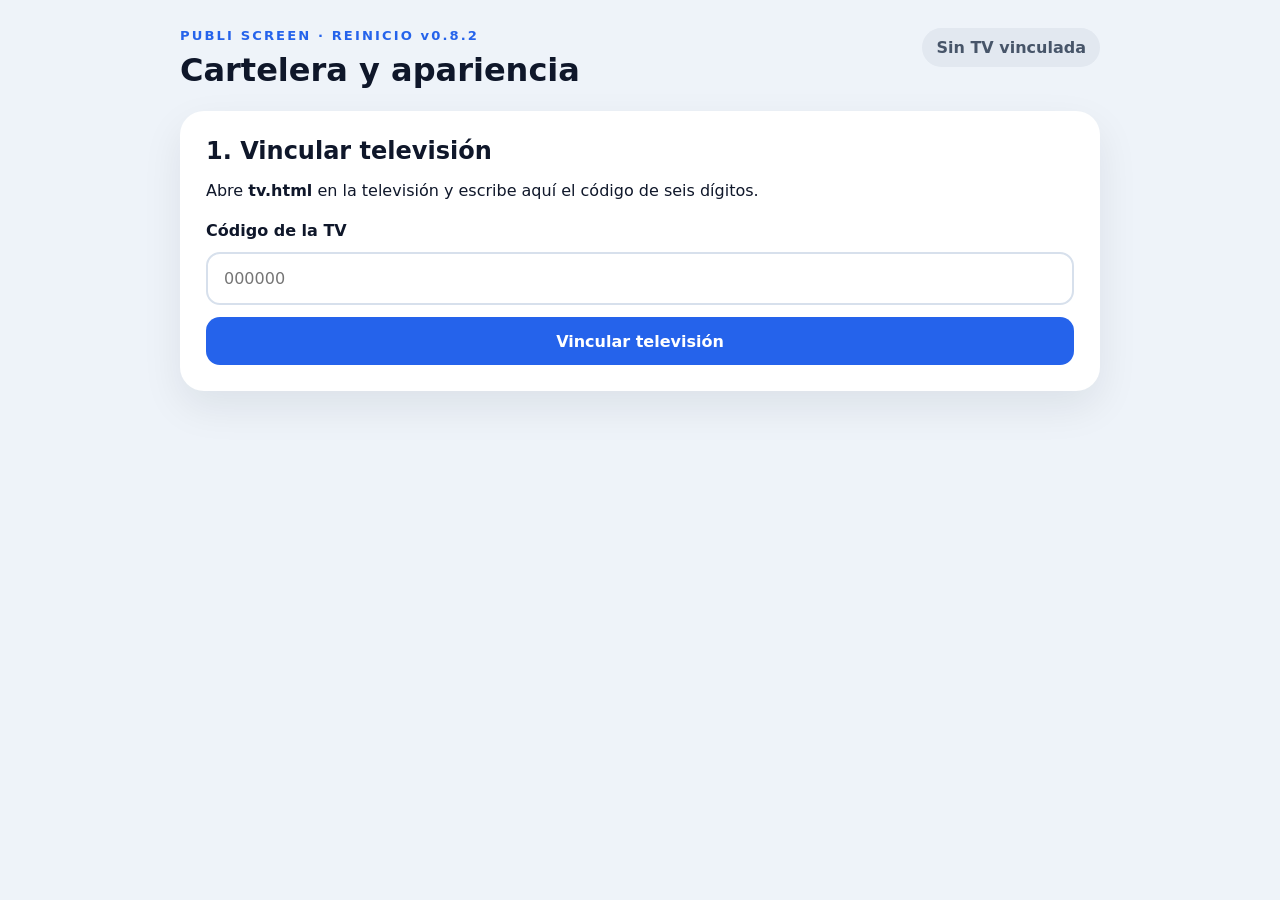
==== commit 5f9a0880: "Add files via upload" ====
--- a/admin.html
+++ b/admin.html
@@ -10,7 +10,7 @@
   <main class="admin-shell">
     <header class="admin-header">
       <div>
-        <p class="eyebrow">PUBLI SCREEN · REINICIO v0.8.1</p>
+        <p class="eyebrow">PUBLI SCREEN · REINICIO v0.8.2</p>
         <h1>Cartelera y apariencia</h1>
       </div>
       <span id="connectionBadge" class="badge">Sin TV vinculada</span>
